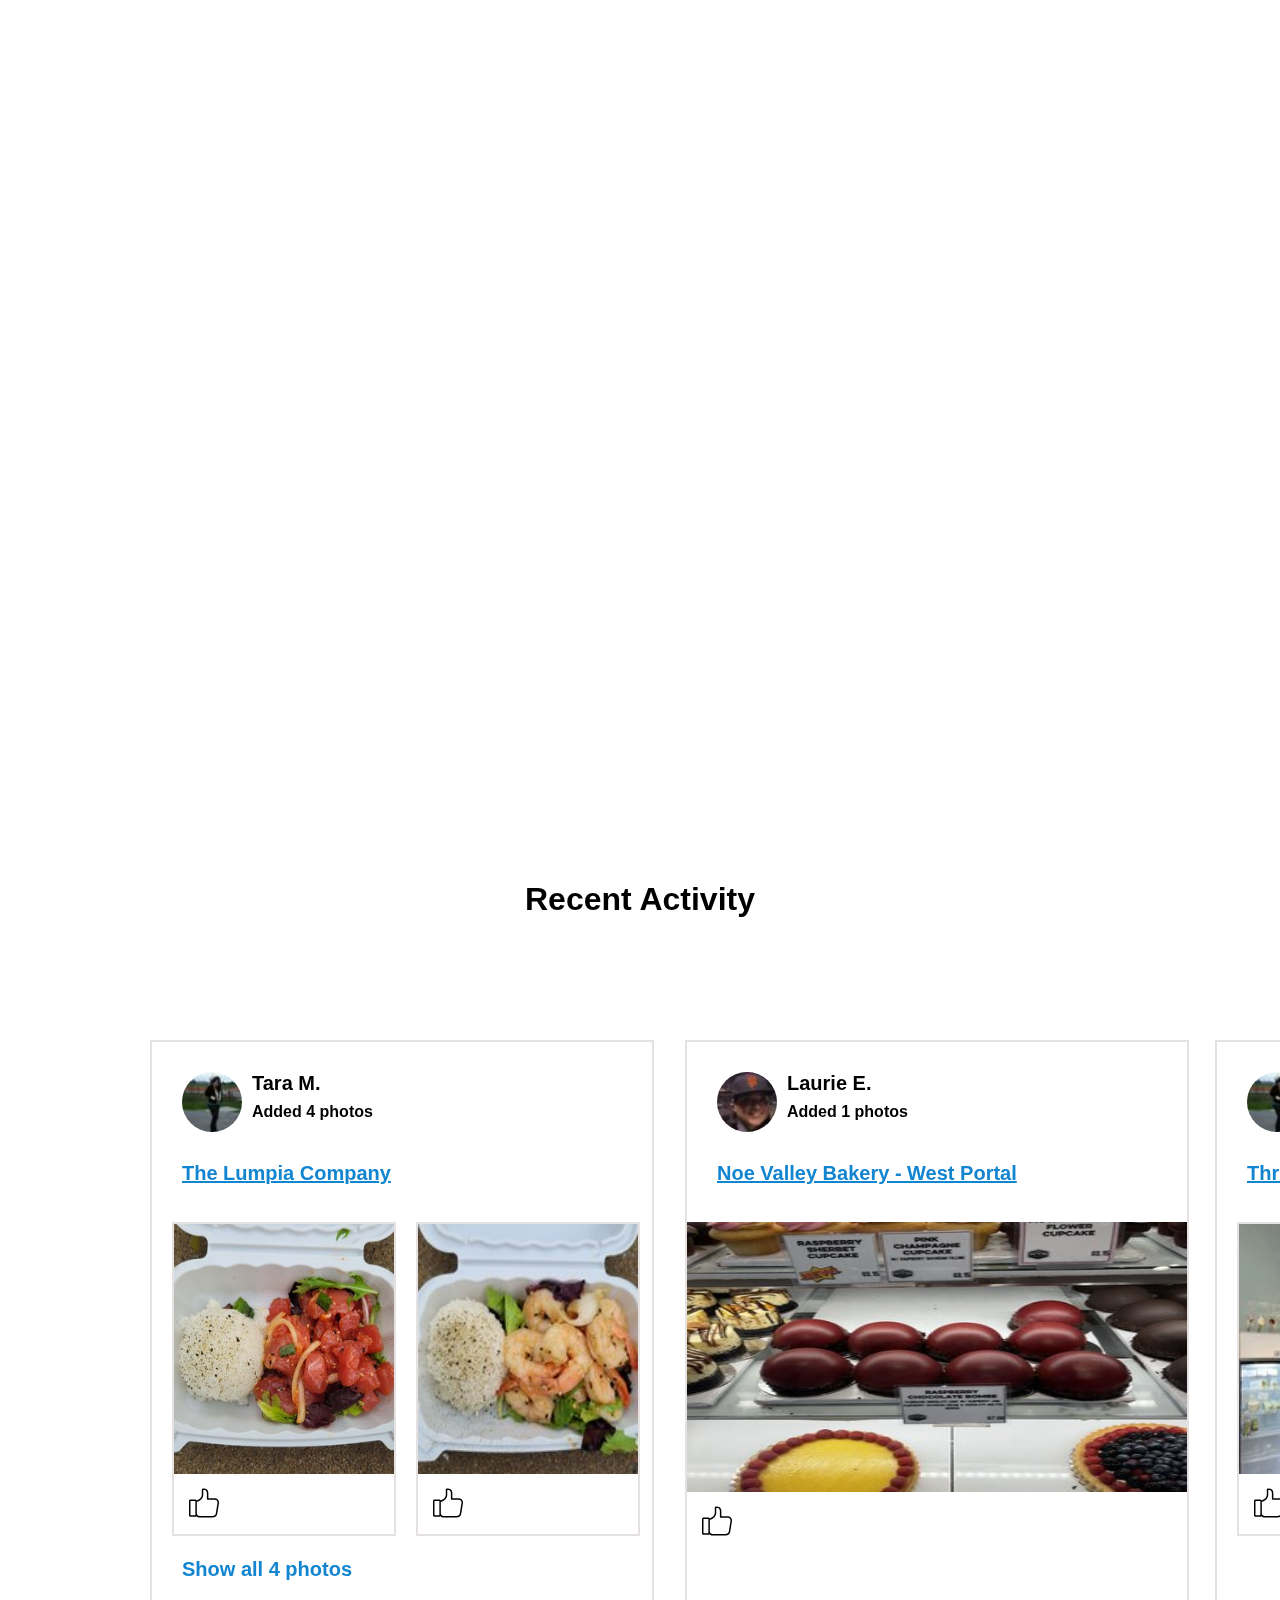
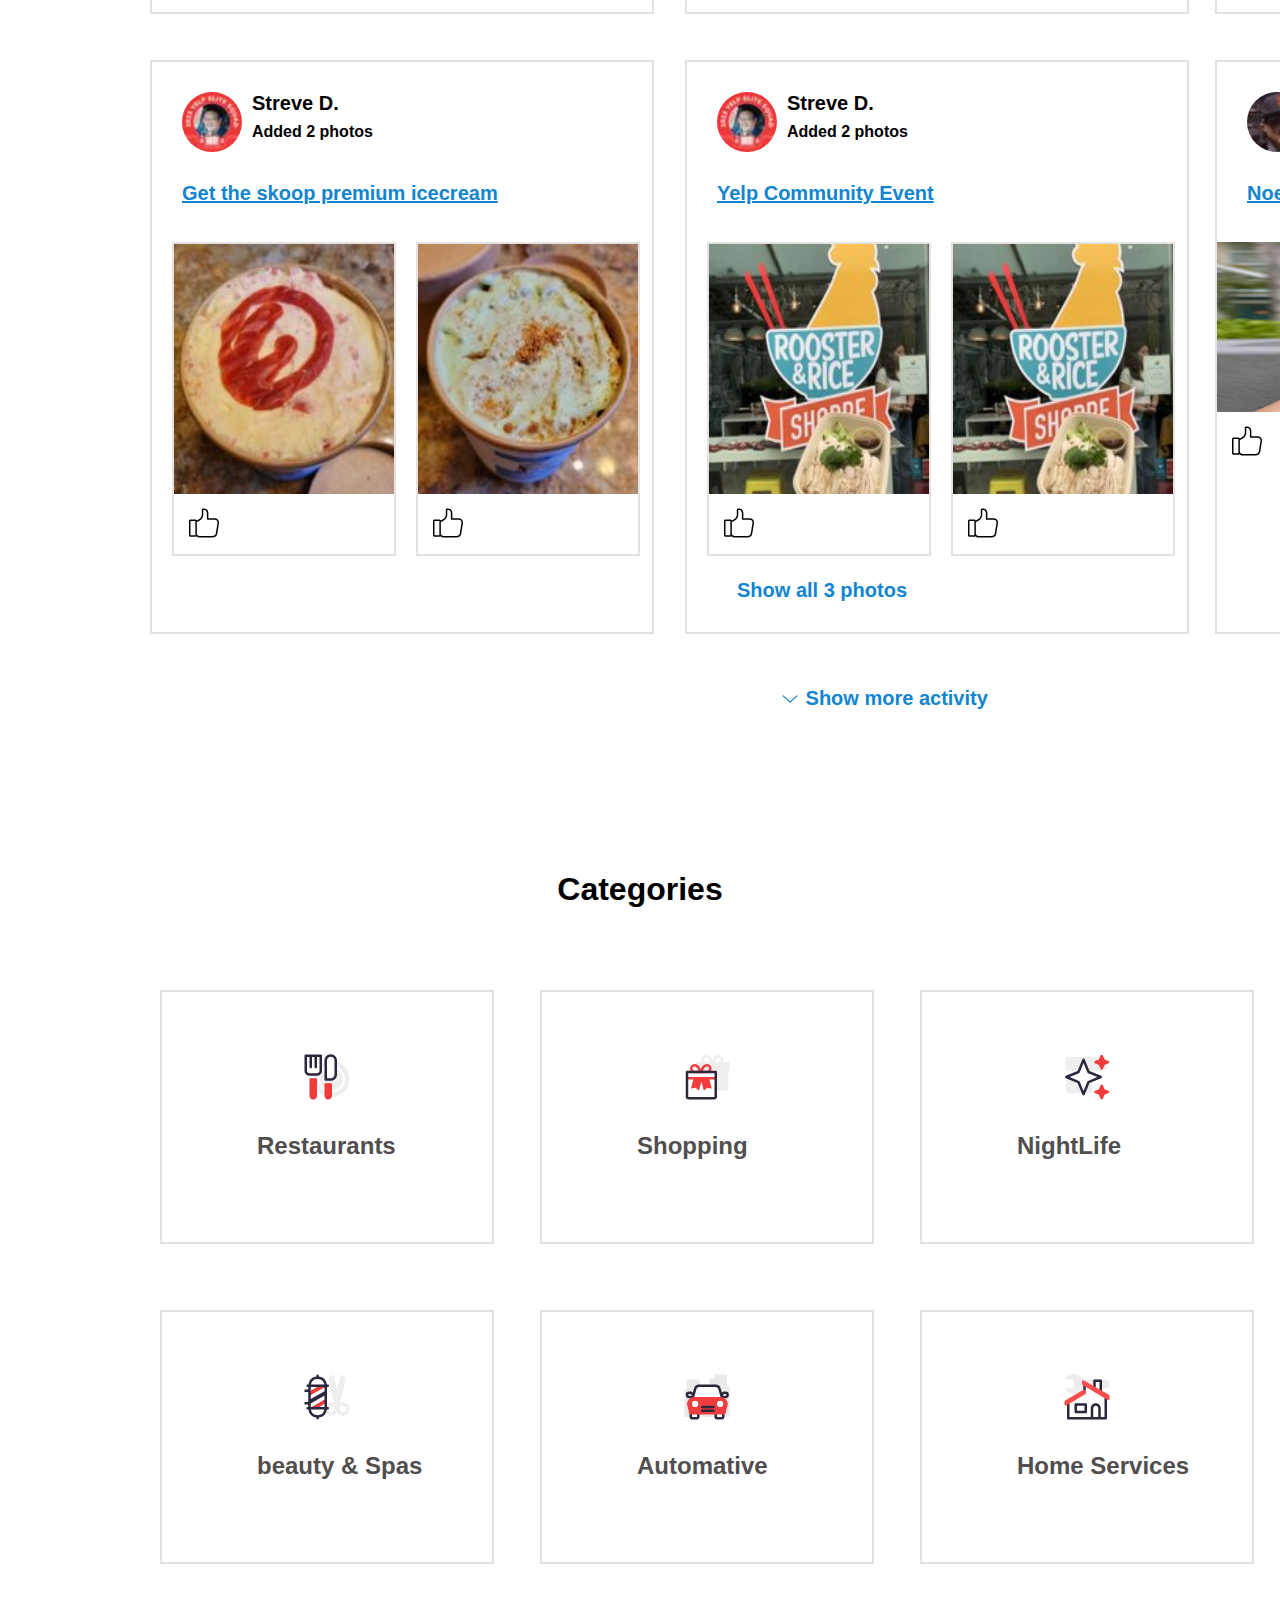
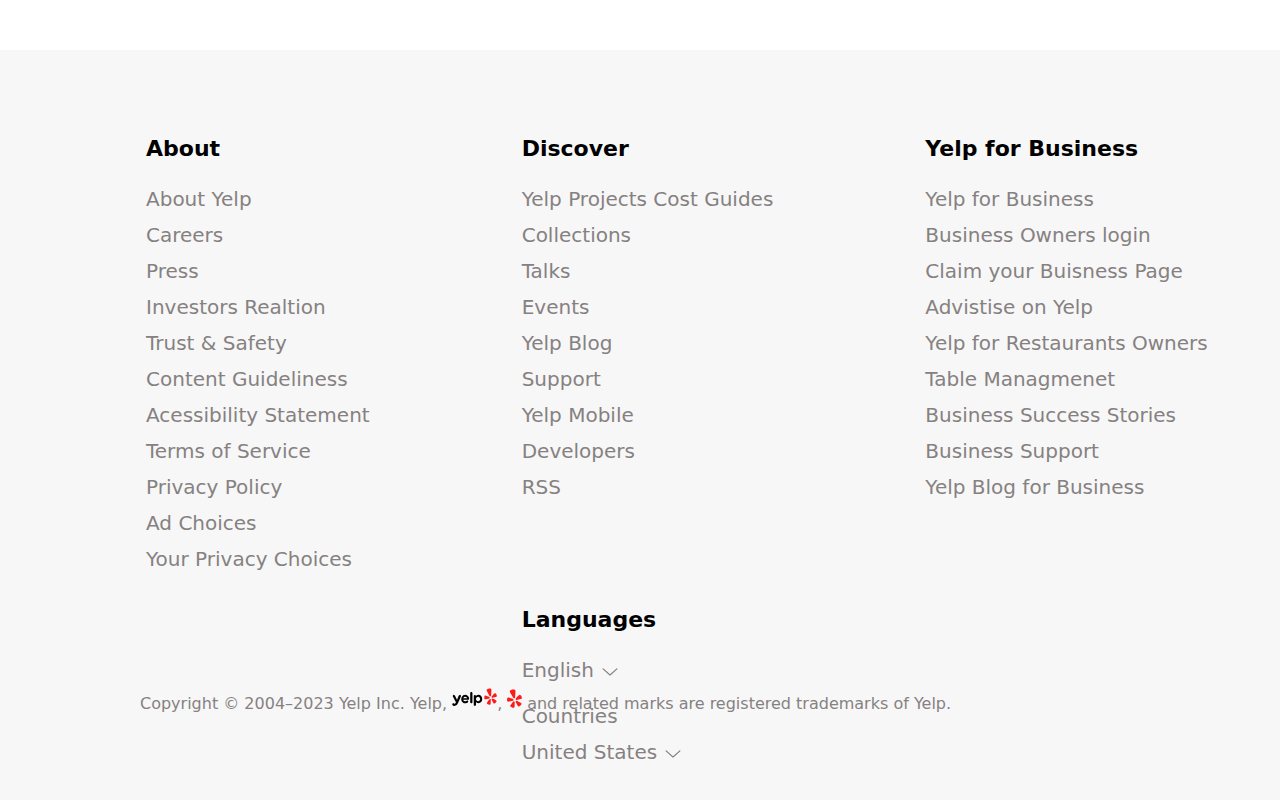
==== index.html @ 1611858a "Initial setup" ====
<!DOCTYPE html>
<html lang="en">
  <head>
    <meta charset="UTF-8" />
    <meta http-equiv="X-UA-Compatible" />
    <meta name="viewport" content="width=device-width, initial-scale=1.0" />
    <title>yelp.com</title>
    <link rel="stylesheet" href="styles.css" />
  </head>
  <body>
    <div class="hero-section clearfix">
      <nav>
        <img class="logo" src="images/logo.svg" />
        <form>
          <input
            class="search1"
            type="text"
            placeholder="tacos, cheap dinner, Max's"
          />
          <input class="search2" type="text" placeholder="San Francisco, CA" />
          <button type="submit">
            <svg class="icon" width="24" height="24" class="icon_svg">
              <path
                d="M21.853 20.355l-3.444-3.443a9.428 9.428 0 10-16.761-6.171 9.428 9.428 0 0015.348 7.586l3.443 3.442a1 1 0 101.414-1.414zM5.82 16.245a7.429 7.429 0 115.253 2.175 7.38 7.38 0 01-5.253-2.176z"
              ></path>
            </svg>
          </button>
        </form>
        <div class="dropdown">
          <button class="dropbtn">
            Yelp for Business
            <svg
              class="svg-icon"
              style="
                width: 1em;
                height: 1em;
                vertical-align: middle;
                fill: currentColor;
                overflow: hidden;
              "
              viewBox="0 0 1024 1024"
              version="1.1"
              xmlns="http://www.w3.org/2000/svg"
            >
              <path
                d="M896 352a32 32 0 0 0-32-32c-8.288 0-15.776 3.232-21.456 8.4l-0.08-0.08L512 628.752 181.52 328.32l-0.08 0.08A31.744 31.744 0 0 0 160 320a32 32 0 0 0-32 32c0 9.392 4.112 17.744 10.544 23.6l-0.064 0.08 352 320 0.064-0.08c5.68 5.168 13.168 8.4 21.456 8.4s15.776-3.232 21.456-8.416l0.08 0.08 352-320-0.08-0.08c6.432-5.84 10.544-14.208 10.544-23.584z"
              />
            </svg>
          </button>
          <div class="dropdown-content">
            <a href="#">Add a Business</a>s
            <a href="#">Claim your business</a>
            <a href="#">Log in to your Account</a>
            <a href="#">Explore yelp for Business</a>
          </div>
        </div>
        <button class="dropbtn2">Write a Review</button>
        <a href="login.html"><button class="dropbtn3">Log In</button></a>
        <a href="signup.html"><button class="dropbtn4">Sign Up</button></a>
      </nav>
      <div class="restaurants">
        <button class="btn1">
          Restaurants
          <svg
            class="svg-icon"
            style="
              width: 1em;
              height: 1em;
              vertical-align: middle;
              fill: currentColor;
              overflow: hidden;
            "
            viewBox="0 0 1024 1024"
            version="1.1"
            xmlns="http://www.w3.org/2000/svg"
          >
            <path
              d="M896 352a32 32 0 0 0-32-32c-8.288 0-15.776 3.232-21.456 8.4l-0.08-0.08L512 628.752 181.52 328.32l-0.08 0.08A31.744 31.744 0 0 0 160 320a32 32 0 0 0-32 32c0 9.392 4.112 17.744 10.544 23.6l-0.064 0.08 352 320 0.064-0.08c5.68 5.168 13.168 8.4 21.456 8.4s15.776-3.232 21.456-8.416l0.08 0.08 352-320-0.08-0.08c6.432-5.84 10.544-14.208 10.544-23.584z"
            />
          </svg>
        </button>
        <button class="btn1">
          Home Services
          <svg
            class="svg-icon"
            style="
              width: 1em;
              height: 1em;
              vertical-align: middle;
              fill: currentColor;
              overflow: hidden;
            "
            viewBox="0 0 1024 1024"
            version="1.1"
            xmlns="http://www.w3.org/2000/svg"
          >
            <path
              d="M896 352a32 32 0 0 0-32-32c-8.288 0-15.776 3.232-21.456 8.4l-0.08-0.08L512 628.752 181.52 328.32l-0.08 0.08A31.744 31.744 0 0 0 160 320a32 32 0 0 0-32 32c0 9.392 4.112 17.744 10.544 23.6l-0.064 0.08 352 320 0.064-0.08c5.68 5.168 13.168 8.4 21.456 8.4s15.776-3.232 21.456-8.416l0.08 0.08 352-320-0.08-0.08c6.432-5.84 10.544-14.208 10.544-23.584z"
            />
          </svg>
        </button>
        <button class="btn1">
          Auto Services
          <svg
            class="svg-icon"
            style="
              width: 1em;
              height: 1em;
              vertical-align: middle;
              fill: currentColor;
              overflow: hidden;
            "
            viewBox="0 0 1024 1024"
            version="1.1"
            xmlns="http://www.w3.org/2000/svg"
          >
            <path
              d="M896 352a32 32 0 0 0-32-32c-8.288 0-15.776 3.232-21.456 8.4l-0.08-0.08L512 628.752 181.52 328.32l-0.08 0.08A31.744 31.744 0 0 0 160 320a32 32 0 0 0-32 32c0 9.392 4.112 17.744 10.544 23.6l-0.064 0.08 352 320 0.064-0.08c5.68 5.168 13.168 8.4 21.456 8.4s15.776-3.232 21.456-8.416l0.08 0.08 352-320-0.08-0.08c6.432-5.84 10.544-14.208 10.544-23.584z"
            />
          </svg>
        </button>
        <button class="btn11">
          More
          <svg
            class="svg-icon"
            style="
              width: 1em;
              height: 1em;
              vertical-align: middle;
              fill: currentColor;
              overflow: hidden;
            "
            viewBox="0 0 1024 1024"
            version="1.1"
            xmlns="http://www.w3.org/2000/svg"
          >
            <path
              d="M896 352a32 32 0 0 0-32-32c-8.288 0-15.776 3.232-21.456 8.4l-0.08-0.08L512 628.752 181.52 328.32l-0.08 0.08A31.744 31.744 0 0 0 160 320a32 32 0 0 0-32 32c0 9.392 4.112 17.744 10.544 23.6l-0.064 0.08 352 320 0.064-0.08c5.68 5.168 13.168 8.4 21.456 8.4s15.776-3.232 21.456-8.416l0.08 0.08 352-320-0.08-0.08c6.432-5.84 10.544-14.208 10.544-23.584z"
            />
          </svg>
        </button>
      </div>

      <div class="hero-text"></div>
      <button class="hero-btn">
        <svg class="icon" width="24" height="24" class="icon_svg">
          <path
            d="M21.853 20.355l-3.444-3.443a9.428 9.428 0 10-16.761-6.171 9.428 9.428 0 0015.348 7.586l3.443 3.442a1 1 0 101.414-1.414zM5.82 16.245a7.429 7.429 0 115.253 2.175 7.38 7.38 0 01-5.253-2.176z"
          ></path>
        </svg>
      </button>
      <div class="line"></div>
      <div class="line"></div>
      <div class="line"></div>
      <div class="line"></div>
    </div>
    <div class="recent">
      <h1>Recent Activity</h1>
      <card class="card1">
        <img class="profile" src="images/profile-image.jpg" />
        <h3>Tara M.</h3>
        <p>Added 4 photos</p>
        <a class="link" href="#">The Lumpia Company</a>

        <div class="images">
          <div class="sec1">
            <img src="images/food1.jpg" height="250px" width="220px" />
            <img class="icon_svg" src="images/like-icon.svg" />
          </div>
          <div class="sec2">
            <img src="images/food2.jpg" height="250px" width="220px" />
            <img class="icon_svg" src="images/like-icon.svg" />
          </div>
        </div>
        <h4 class="link bottom">Show all 4 photos</h4>
      </card>

      <card class="card2">
        <img class="profile" src="images/profile2.jpg" />
        <h3>Laurie E.</h3>
        <p>Added 1 photos</p>
        <a class="link" href="#">Noe Valley Bakery - West Portal</a>

        <div class="imagess">
          <img src="images/food3.jpg" height="270px" width="500px" />
          <img class="icon_svg" src="images/like-icon.svg" />
        </div>
      </card>

      <card class="card3">
        <img class="profile" src="images/profile-image.jpg" />
        <h3>Rebecca W.</h3>
        <p>Added 2 photos</p>
        <a class="link" href="#">Three Polar bears</a>

        <div class="images">
          <div class="sec1">
            <img src="images/book1.jpg" height="250px" width="220px" />
            <img class="icon_svg" src="images/like-icon.svg" />
          </div>
          <div class="sec2">
            <img src="images/book2.jpg" height="250px" width="220px" />
            <img class="icon_svg" src="images/like-icon.svg" />
          </div>
        </div>
      </card>

      <card class="card4">
        <img class="profile" src="images/profile3.jpg" />
        <h3>Streve D.</h3>
        <p>Added 2 photos</p>
        <a class="link" href="#">Get the skoop premium icecream</a>

        <div class="images">
          <div class="sec1">
            <img src="images/icecream1.jpg" height="250px" width="220px" />
            <img class="icon_svg" src="images/like-icon.svg" />
          </div>
          <div class="sec2">
            <img src="images/icecream2.jpg" height="250px" width="220px" />
            <img class="icon_svg" src="images/like-icon.svg" />
          </div>
        </div>
      </card>

      <card class="card5">
        <img class="profile" src="images/profile3.jpg" />
        <h3>Streve D.</h3>
        <p>Added 2 photos</p>
        <a class="link" href="#">Yelp Community Event</a>

        <div class="images">
          <div class="sec1">
            <img src="images/juice2.jpg" height="250px" width="220px" />
            <img class="icon_svg" src="images/like-icon.svg" />
          </div>
          <div class="sec2">
            <img src="images/juice2.jpg" height="250px" width="220px" />
            <img class="icon_svg" src="images/like-icon.svg" />
          </div>
          <h4 class="link bottom1">Show all 3 photos</h4>
        </div>
      </card>
      <card class="card6">
        <img class="profile" src="images/profile2.jpg" />
        <h3>Laurie E.</h3>
        <p>Added 1 photos</p>
        <a class="link" href="#">Noe Valley Bakery - West Portal</a>

        <div class="imagess">
          <img src="images/juice3.jpg" height="170px" width="500px" />
          <img class="icon_svg" src="images/like-icon.svg" />
        </div>
      </card>

      <h4 class="link bottom2">
        <svg
          class="svg-icon"
          style="
            width: 1em;
            height: 1em;
            vertical-align: middle;
            fill: currentColor;
            overflow: hidden;
          "
          viewBox="0 0 1024 1024"
          version="1.1"
          xmlns="http://www.w3.org/2000/svg"
        >
          <path
            d="M896 352a32 32 0 0 0-32-32c-8.288 0-15.776 3.232-21.456 8.4l-0.08-0.08L512 628.752 181.52 328.32l-0.08 0.08A31.744 31.744 0 0 0 160 320a32 32 0 0 0-32 32c0 9.392 4.112 17.744 10.544 23.6l-0.064 0.08 352 320 0.064-0.08c5.68 5.168 13.168 8.4 21.456 8.4s15.776-3.232 21.456-8.416l0.08 0.08 352-320-0.08-0.08c6.432-5.84 10.544-14.208 10.544-23.584z"
          />
        </svg>
        Show more activity
      </h4>
    </div>

    <div class="components">
      <h1>Categories</h1>
      <div>
        <div class="box1">
          <img class="img1" src="images/restaurants.svg" alt="" />
          <h3 class="title">Restaurants</h3>
        </div>
        <div class="box2">
          <img class="img1" src="images/shopping.svg" alt="" />
          <h3 class="title">Shopping</h3>
        </div>
        <div class="box3">
          <img class="img1" src="images/nightlife.svg" alt="" />
          <h3 class="title">NightLife</h3>
        </div>
        <div class="box4">
          <img class="img1" src="images/active life.svg" alt="" />
          <h3 class="title">Active Life</h3>
        </div>
        <div class="box5">
          <img class="img1" src="images/beauty & spas.svg" alt="" />
          <h3 class="title" style="width: 300px">beauty & Spas</h3>
        </div>
        <div class="box6">
          <img class="img1" src="images/automative.svg" alt="" />
          <h3 class="title">Automative</h3>
        </div>
        <div class="box7">
          <img class="img1" src="images/Home Services.svg" alt="" />
          <h3 class="title" style="width: 300px">Home Services</h3>
        </div>
        <div class="box8">
          <img class="img1" src="images/More.svg" alt="" />
          <h3 class="title" style="left: 40px">More</h3>
        </div>
      </div>
    </div>
    <footer>
      <div style="float: left">
        <ul>
          <li class="one">About</li>
          <li>About Yelp</li>
          <li>Careers</li>
          <li>Press</li>
          <li>Investors Realtion</li>
          <li>Trust & Safety</li>
          <li>Content Guideliness</li>
          <li>Acessibility Statement</li>
          <li>Terms of Service</li>
          <li>Privacy Policy</li>
          <li>Ad Choices</li>
          <li>Your Privacy Choices</li>
        </ul>
      </div>
      <div style="float: left">
        <ul>
          <li class="one">Discover</li>
          <li>Yelp Projects Cost Guides</li>
          <li>Collections</li>
          <li>Talks</li>
          <li>Events</li>
          <li>Yelp Blog</li>
          <li>Support</li>
          <li>Yelp Mobile</li>
          <li>Developers</li>
          <li>RSS</li>
        </ul>
      </div>
      <div style="float: left">
        <ul>
          <li class="one">Yelp for Business</li>
          <li>Yelp for Business</li>
          <li>Business Owners login</li>
          <li>Claim your Buisness Page</li>
          <li>Advistise on Yelp</li>
          <li>Yelp for Restaurants Owners</li>
          <li>Table Managmenet</li>
          <li>Business Success Stories</li>
          <li>Business Support</li>
          <li>Yelp Blog for Business</li>
        </ul>
      </div>
      <div style="float: left">
        <ul>
          <li class="one">Languages</li>
          <li>
            English
            <svg
              class="svg-icon"
              style="
                width: 1em;
                height: 1em;
                vertical-align: middle;
                fill: currentColor;
                overflow: hidden;
              "
              viewBox="0 0 1024 1024"
              version="1.1"
              xmlns="http://www.w3.org/2000/svg"
            >
              <path
                d="M896 352a32 32 0 0 0-32-32c-8.288 0-15.776 3.232-21.456 8.4l-0.08-0.08L512 628.752 181.52 328.32l-0.08 0.08A31.744 31.744 0 0 0 160 320a32 32 0 0 0-32 32c0 9.392 4.112 17.744 10.544 23.6l-0.064 0.08 352 320 0.064-0.08c5.68 5.168 13.168 8.4 21.456 8.4s15.776-3.232 21.456-8.416l0.08 0.08 352-320-0.08-0.08c6.432-5.84 10.544-14.208 10.544-23.584z"
              />
            </svg>
          </li>
          <li style="margin-top: 10px">Countries</li>
          <li class="one">
            United States
            <svg
              class="svg-icon"
              style="
                width: 1em;
                height: 1em;
                vertical-align: middle;
                fill: currentColor;
                overflow: hidden;
              "
              viewBox="0 0 1024 1024"
              version="1.1"
              xmlns="http://www.w3.org/2000/svg"
            >
              <path
                d="M896 352a32 32 0 0 0-32-32c-8.288 0-15.776 3.232-21.456 8.4l-0.08-0.08L512 628.752 181.52 328.32l-0.08 0.08A31.744 31.744 0 0 0 160 320a32 32 0 0 0-32 32c0 9.392 4.112 17.744 10.544 23.6l-0.064 0.08 352 320 0.064-0.08c5.68 5.168 13.168 8.4 21.456 8.4s15.776-3.232 21.456-8.416l0.08 0.08 352-320-0.08-0.08c6.432-5.84 10.544-14.208 10.544-23.584z"
              />
            </svg>
          </li>
        </ul>
      </div>
      <p>
        Copyright &copy; 2004–2023 Yelp Inc. Yelp,
        <img class="img11" src="images/footer-logo.svg" />,
        <img src="images/burst.svg" style="height: 20px" /> and related marks
        are registered trademarks of Yelp.
      </p>
    </footer>
  </body>
</html>
---- styles.css ----
body {
  margin: 0px;
  font-family: "Open Sans", "Helvetica Neue", Helvetica, Arial, sans-serif;
}

.hero-section {
  background-size: cover;
  height: 100vh;
  width: 100%;
  background-image: url("images/image1.jpg");
  opacity: 0;
  animation-name: change-background;
  animation-duration: 50s;
  animation-timing-function: ease-in-out;
  animation-delay: 0s;
  animation-iteration-count: infinite;
}
@keyframes change-background {
  0% {
    background-image: url("images/image1.jpg");
    opacity: 1;
  }
  33.33% {
    background-image: url("images/image2.jpg");
    opacity: 1;
  }

  66.66% {
    background-image: url("images/image3.jpg");
    opacity: 1;
  }

  100% {
    opacity: 0;
    background-image: url("images/image4.jpg");
    opacity: 1;
  }
}
.hero-text {
  font-size: 64px;
  color: white;
  font-weight: bold;
  font-family: Poppins, "Helvetica Neue", Helvetica, Arial, sans-serif;
  margin: 200px;
}

.hero-text::before {
  content: "Nothing like a new coat of paint";
  position: absolute;
  width: 580px;
  opacity: 0;
  animation-name: change-text;
  animation-delay: 0s;
  animation-duration: 50s;
  animation-timing-function: ease-in-out;
  animation-iteration-count: infinite;
}

@keyframes change-text {
  0% {
    content: "Nothing like a new coat of paint";
    opacity: 1;
  }
  33.33% {
    content: "Need to Chill?";
    opacity: 1;
  }
  66.6% {
    opacity: 0;
    content: "Keep your car feeling fresh";
    opacity: 1;
  }
  100% {
    opacity: 0;
    content: "Make a Splash";
    opacity: 1;
  }
}
.hero-btn {
  font-size: 28px;
  color: white;
  font-family: Poppins, "Helvetica Neue", Helvetica, Arial, sans-serif;
  margin: 200px;
  margin-top: 160px;
  width: 250px;
  text-align: left;
}

.hero-btn::before {
  content: "Painters";
  position: absolute;
  width: 200px;
  opacity: 0;
  padding-left: 50px;
  animation-name: change-btn;
  animation-delay: 0s;
  animation-duration: 50s;
  animation-timing-function: ease-in-out;
  animation-iteration-count: infinite;
}

@keyframes change-btn {
  0% {
    content: "Painters";
    opacity: 1;
  }
  33.33% {
    content: "HVAC";
    opacity: 1;
  }
  66.6% {
    content: "Auto Detailing";
    opacity: 1;
  }
  100% {
    content: "Pool Service";
    opacity: 1;
  }
}

body {
  margin: 0px;
  display: flex;
  font-family: "Open Sans", "Helvetica Neue", Helvetica, Arial, sans-serif;
}

nav {
  margin-top: 30px;
}

.logo {
  margin-left: 40px;
  width: 10%;
  height: 60px;
  float: left;
}

form {
  margin-top: 5px;
  overflow: hidden;
  display: inline-block;
}

.search1 {
  float: left;
  width: 300px;
  padding: 20px;
  border: 2px solid rgb(241, 238, 238);
  border-radius: 5px 0px 0px 5px;
}

.search2 {
  float: left;
  width: 300px;
  padding: 20px;
  border: 2px solid rgb(241, 238, 238);
}

input[type="text"]::placeholder {
  font-size: 20px;
}

.dropdown {
  position: absolute;
  display: inline-block;
}

button {
  float: left;
  width: 80px;
  padding: 16px;
  background-color: #dc0a0a;
  border: none;
  border-radius: 2px;
  cursor: pointer;
}

.icon path {
  fill: #ffffff;
}

.dropbtn {
  float: left;
  margin-left: 20px;
  width: 250px;
  background-color: transparent;
  color: white;
  font-size: 20px;
  border: none;
  border-radius: 5px;
  font-weight: bold;
}
.dropbtn:active {
  border: 3px solid #75b7e4;
}
.dropbtn:hover {
  background-color: #c7baba;
}

.dropdown-content {
  width: 300px;
  display: none;
  margin-top: 100px;
  margin-left: 50px;
  font-weight: normal;
  background-color: #ffffff;
  position: absolute;
  text-align: left;
}

.dropdown:hover .dropdown-content {
  display: block;
}

.dropdown-content a {
  color: rgb(7, 7, 7);
  text-decoration: none;
  display: block;
}

.dropbtn2 {
  float: left;
  position: absolute;
  margin-left: 250px;
  width: 200px;
  background-color: transparent;
  color: white;
  font-size: 20px;
  border: none;
  border-radius: 5px;
  font-weight: bold;
}
.dropbtn2:active {
  border: 3px solid #75b7e4;
}
.dropbtn2:hover {
  background-color: #c7baba;
}

.dropbtn3 {
  float: left;
  position: absolute;
  margin-left: 460px;
  width: 130px;
  background-color: transparent;
  color: rgb(255, 255, 255);
  font-size: 20px;
  border: 4px solid white;
  border-radius: 7px;
  font-weight: bold;
}

.dropbtn4 {
  float: right;
  margin-right: 80px;
  width: 130px;
  background-color: #dc0a0a;
  color: rgb(255, 255, 255);
  font-size: 20px;
  border: 4px solid #dc0a0a;
  border-radius: 7px;
  font-weight: bold;
}

.restaurants {
  margin-left: 200px;
}
.btn1 {
  float: left;
  width: 200px;
  background-color: transparent;
  color: white;
  font-size: 20px;
  border: none;
  border-radius: 5px;
  font-weight: normal;
}

.btn11 {
  float: left;
  width: 160px;
  background-color: transparent;
  color: white;
  font-size: 20px;
  border: none;
  border-radius: 5px;
  font-weight: normal;
}
.clear {
  clear: both;
}

.line {
  width: 12px;
  height: 80px;
  margin-top: 9px;
  background-color: rgb(253, 253, 253);
  margin-left: 140px;
  border-radius: 10px;
}

.clearfix::after {
  clear: both;
}

main {
  position: relative;
}
.recent {
  height: 500px;
  width: 100%;
  position: absolute;
  top: 860px;
  left: 0px;
  font-weight: bold;
  text-align: center;
}

.card1 {
  border: 2px solid rgb(230, 225, 225);
  height: 570px;
  width: 500px;
  left: 150px;
  margin-top: 100px;
  position: absolute;
  text-align: left;
}

.profile {
  position: absolute;
  border-radius: 50px;
  height: 60px;
  width: 60px;
  margin: 30px;
}

h3 {
  position: absolute;
  text-align: left;
  margin-left: 100px;
  top: 10px;
  font-size: 20px;
}

p {
  position: absolute;
  margin-left: 100px;
  top: 45px;
}

.link {
  position: absolute;
  color: #1285d1;
  font-weight: bold;
  top: 120px;
  margin-left: 30px;
  font-size: 20px;
}
.images {
  position: inherit;
  float: left;
  top: 180px;
  left: 20px;
}

.sec1 {
  width: 220px;
  height: 310px;
  border: 2px solid rgb(230, 225, 225);
  float: left;
}

.sec2 {
  width: 220px;
  height: 310px;
  border: 2px solid rgb(230, 225, 225);
  float: left;
  margin-left: 20px;
}

.icon_svg {
  margin: 10px;
  top: 10px;
}

.bottom {
  position: relative;
  top: 490px;
}

.card3 {
  border: 2px solid rgb(230, 225, 225);
  height: 570px;
  width: 500px;
  left: 1215px;
  margin-top: 100px;
  position: absolute;
  text-align: left;
}
.card2 {
  border: 2px solid rgb(230, 225, 225);
  height: 570px;
  width: 500px;
  left: 685px;
  margin-top: 100px;
  position: absolute;
  text-align: left;
}

.imagess {
  position: inherit;
  float: left;
  top: 180px;
}

.card4 {
  border: 2px solid rgb(230, 225, 225);
  height: 570px;
  width: 500px;
  left: 150px;
  top: 700px;
  margin-top: 100px;
  position: absolute;
  text-align: left;
}

.card5 {
  border: 2px solid rgb(230, 225, 225);
  height: 570px;
  width: 500px;
  left: 685px;
  top: 700px;
  margin-top: 100px;
  position: absolute;
  text-align: left;
}

.bottom1 {
  top: 310px;
}

.card6 {
  border: 2px solid rgb(230, 225, 225);
  height: 570px;
  width: 500px;
  left: 1215px;
  margin-top: 100px;
  position: absolute;
  text-align: left;
  top: 700px;
}

.bottom2 {
  top: 1400px;
  left: 750px;
}

.components {
  height: 500px;
  width: 100%;
  position: absolute;
  top: 2450px;
  left: 0px;
  font-weight: bold;
  text-align: center;
}

.box1,
.box2,
.box3,
.box4,
.box5,
.box6,
.box7,
.box8 {
  height: 250px;
  width: 330px;
  position: absolute;
  border: 2px solid rgb(230, 225, 225);
  align-items: center;
  margin: 60px;
  left: 100px;
  float: left;
}

.img1 {
  margin: 50px;
  width: 50px;
  height: 50px;
  padding: 10px;
}

.title {
  margin: 90px;
  padding-top: 40px;
  padding-left: 5px;
  font-size: 24px;
  color: rgb(80, 78, 78);
}

.box2 {
  left: 480px;
}
.box3 {
  left: 860px;
}
.box4 {
  left: 1240px;
}

.box5 {
  left: 100px;
  top: 400px;
}
.box6 {
  left: 480px;
  top: 400px;
}
.box7 {
  left: 860px;
  top: 400px;
}
.box8 {
  left: 1240px;
  top: 400px;
}

footer {
  position: absolute;
  top: 3250px;
  background-color: #f7f7f7;
  height: 750px;
  width: 100%;
  font-family: system-ui, -apple-system, BlinkMacSystemFont, "Segoe UI", Roboto,
    Oxygen, Ubuntu, Cantarell, "Open Sans", "Helvetica Neue", sans-serif;
}

footer ul {
  margin-top: 80px;
  margin-left: 100px;
}
footer li {
  list-style-type: none;
  font-size: 20px;
  color: #868181;
  padding: 6px;
}

footer li:hover {
  text-decoration: underline;
  color: #756d6d;
}
ul li:first-child {
  padding-bottom: 20px;
  font-weight: bold;
  color: black;
  font-size: 22px;
}

footer p {
  top: 620px;
  color: #868181;
  margin-left: 140px;
}
.img11 {
  width: 45px;
}
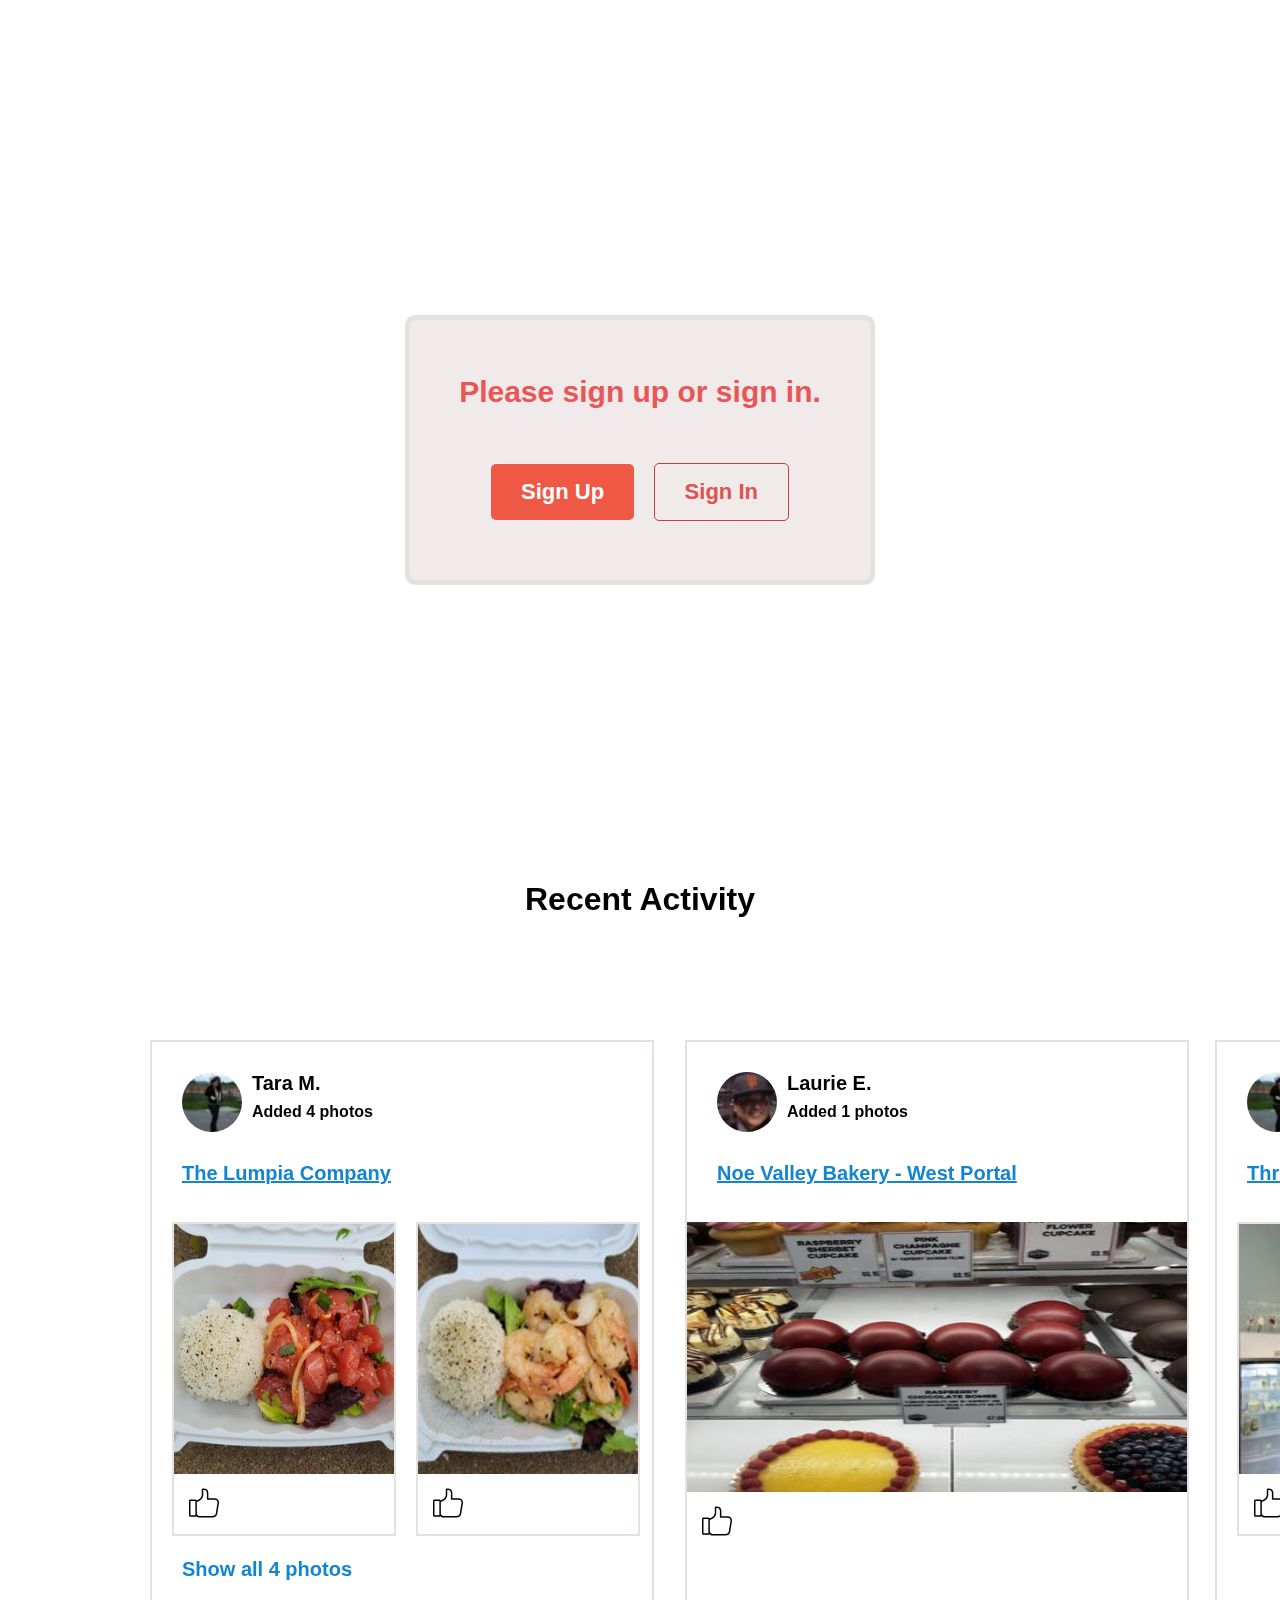
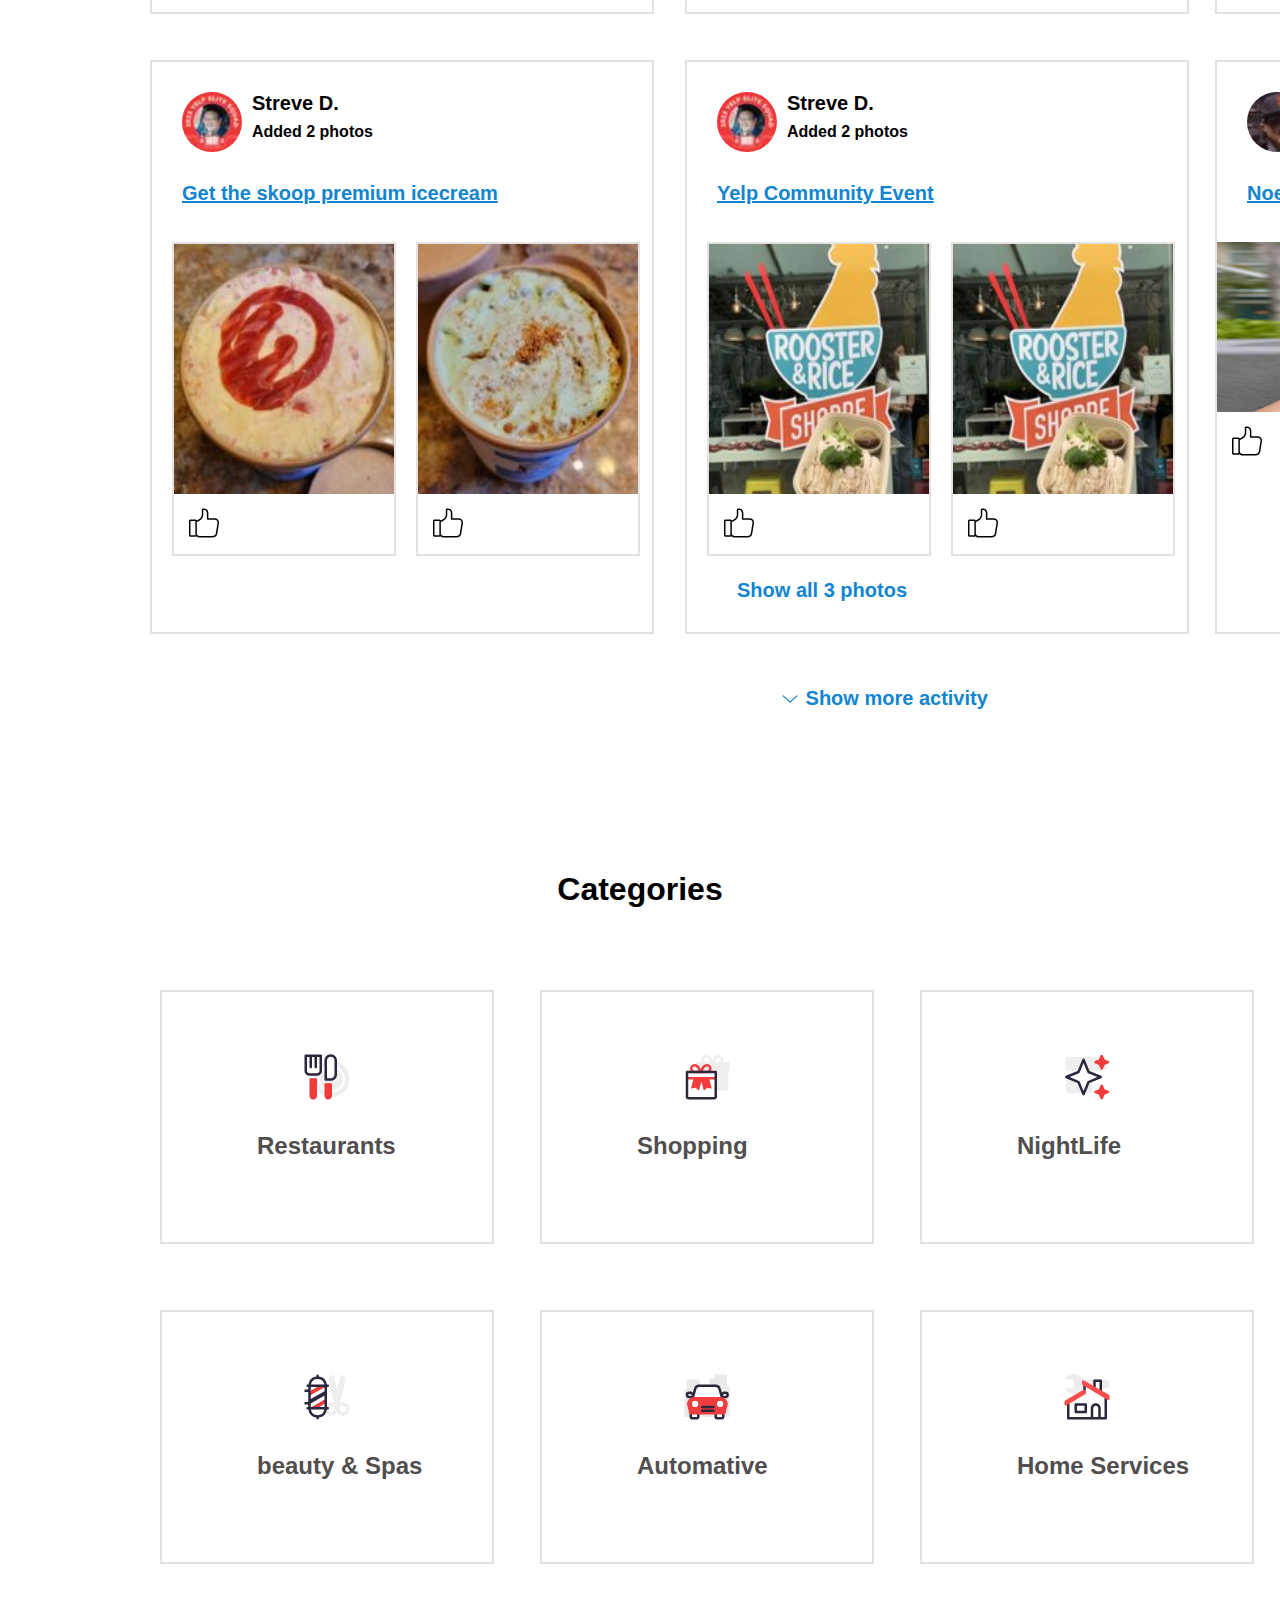
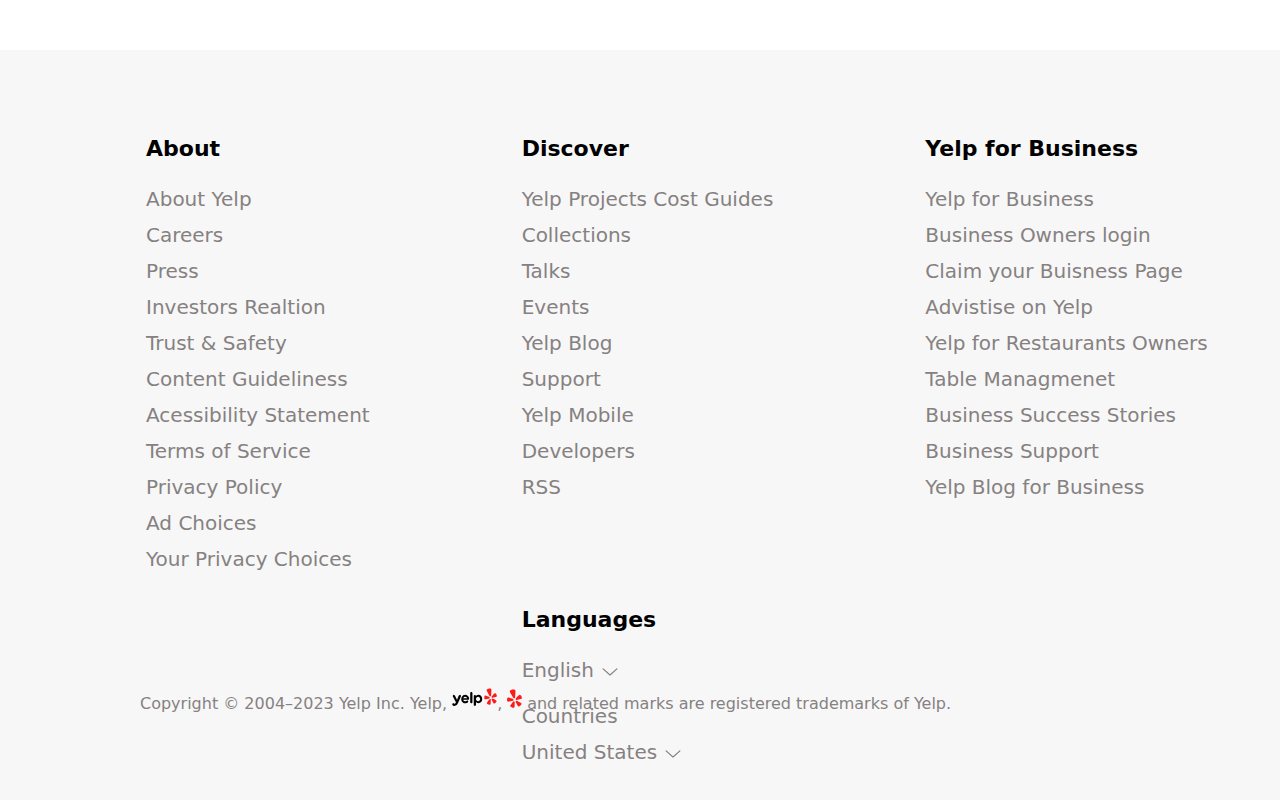
==== commit ca1ebcd9: "feat: popup window" ====
--- a/index.html
+++ b/index.html
@@ -410,5 +410,11 @@
         are registered trademarks of Yelp.
       </p>
     </footer>
+    <div id="popup">
+      <h2 class="popup-title">Please sign up or sign in.</h2>
+      <a class="btn" href="signup.html">Sign Up</a>
+      <a class="btn-2" href="login.html">Sign In</a>
+    </div>
+    <script src="script.js"></script>
   </body>
 </html>
--- a/styles.css
+++ b/styles.css
@@ -221,7 +221,7 @@
 .dropbtn2 {
   float: left;
   position: absolute;
-  margin-left: 250px;
+  margin-left: 220px;
   width: 200px;
   background-color: transparent;
   color: white;
@@ -240,7 +240,7 @@
 .dropbtn3 {
   float: left;
   position: absolute;
-  margin-left: 460px;
+  margin-left: 440px;
   width: 130px;
   background-color: transparent;
   color: rgb(255, 255, 255);
@@ -252,7 +252,7 @@
 
 .dropbtn4 {
   float: right;
-  margin-right: 80px;
+  margin-right: 90px;
   width: 130px;
   background-color: #dc0a0a;
   color: rgb(255, 255, 255);
@@ -565,3 +565,54 @@
 .img11 {
   width: 45px;
 }
+
+/* Styles for the pop-up window */
+#popup {
+  display: none;
+  position: fixed;
+  top: 50%;
+  left: 50%;
+  transform: translate(-50%, -50%);
+  background-color: #f1eaea;
+  width: 400px;
+  height: 200px;
+  padding: 30px;
+  border: 5px solid #e6e0e0;
+  border-radius: 10px;
+  text-align: center;
+  font-family: "Franklin Gothic Medium", "Arial Narrow", Arial, sans-serif;
+}
+
+/* Styles for the buttons */
+.popup-title {
+  color: rgb(233, 86, 86);
+  font-weight: bold;
+  text-align: center;
+  font-size: 30px;
+}
+.btn {
+  margin-top: 30px;
+  display: inline-block;
+  padding: 15px 30px;
+  background-color: #ee5845;
+  color: #fff;
+  text-decoration: none;
+  border-radius: 5px;
+  cursor: pointer;
+  font-weight: bold;
+  font-size: 22px;
+}
+
+.btn-2 {
+  display: inline-block;
+  margin-left: 15px;
+  font-weight: bold;
+  padding: 15px 30px;
+  background-color: #f0eae9;
+  color: #e05151;
+  text-decoration: none;
+  border: 1px solid #c24040;
+  border-radius: 5px;
+  cursor: pointer;
+  font-size: 22px;
+}
